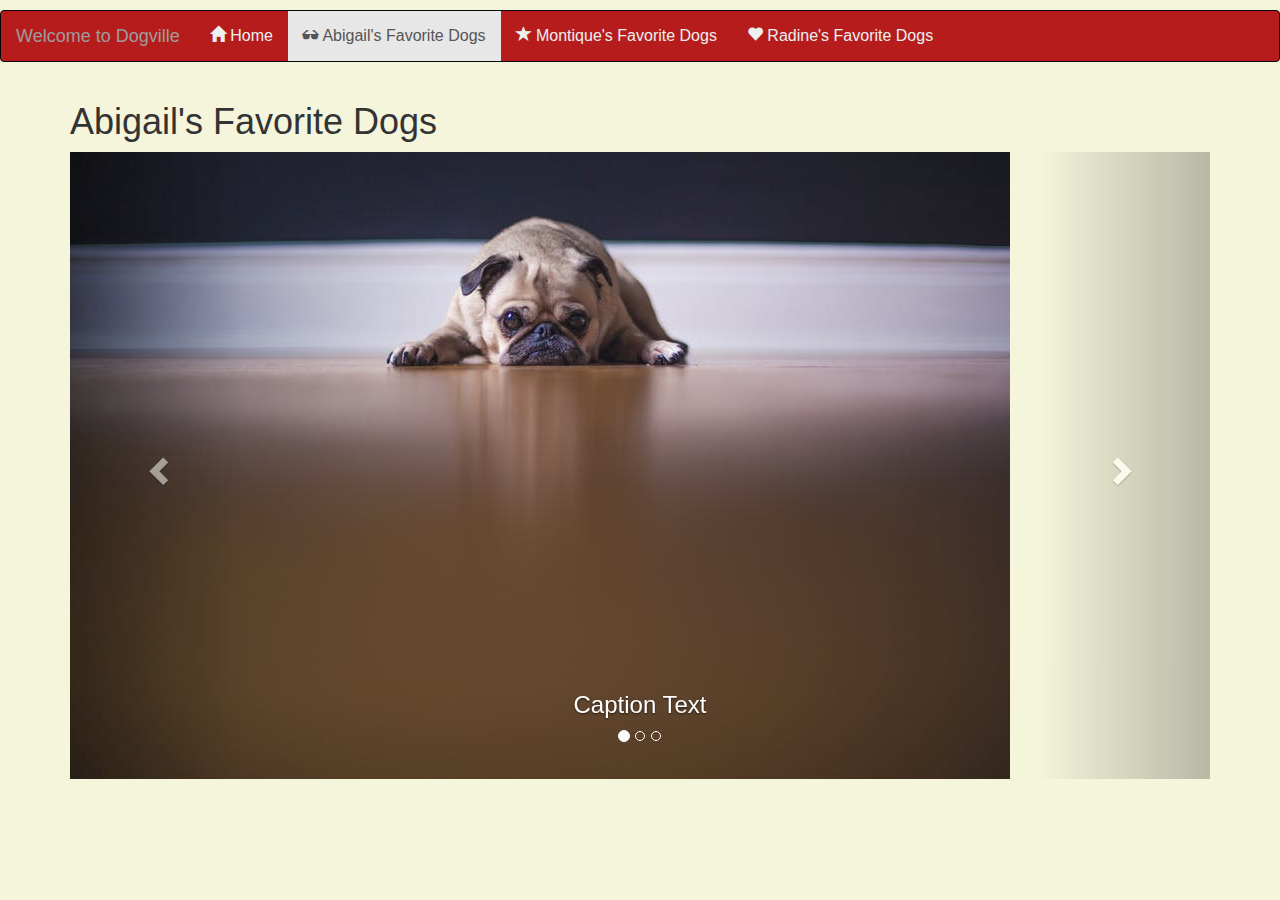
==== abigail.html @ 544cb493 "this is the group project for phase 2" ====
<!DOCTYPE html>
<html>
  <head>
  <meta charset="utf-8">
  <meta name="viewport" content="width=device-width, initial-scale=1">
 <link rel="stylesheet" href="https://maxcdn.bootstrapcdn.com/bootstrap/3.3.6/css/bootstrap.min.css">
<link rel="stylesheet" href="css/groupstyle.css">
  <script src="https://ajax.googleapis.com/ajax/libs/jquery/3.2.1/jquery.min.js"></script>
  <script src="https://maxcdn.bootstrapcdn.com/bootstrap/3.3.7/js/bootstrap.min.js"></script>
  <script src="js/script.js"></script>
</head>
  <body>
     <nav class="navbar navbar-inverse">
  <div class="container-fluid">
    <div class="navbar-header">
      <button type="button" class="navbar-toggle" data-toggle="collapse" data-target="#myNavbar">
        <span class="icon-bar"></span>
        <span class="icon-bar"></span>
        <span class="icon-bar"></span> 
      </button>
      <a class="navbar-brand" href="#">Welcome to Dogville</a></a>
    </div>
    <div class="collapse navbar-collapse" id="myNavbar">
      <ul class="nav navbar-nav">
        <li><a href="index.html"><span class="glyphicon glyphicon-home"> </span>  Home</a></li>
        <li class="active"><a href="abigail.html"><span class="glyphicon glyphicon-sunglasses"> </span> </span>Abigail's Favorite Dogs</a></li>
        <li><a href="montique.html"><span class="glyphicon glyphicon-star"> </span> Montique's Favorite Dogs</a></li> 
        <li><a href="radine.html"><span class="glyphicon glyphicon-heart"> </span> Radine's Favorite Dogs</a></li> 
      </ul>
    </div>
  </div>
</nav>
<div class="container">
     <h1> Abigail's Favorite Dogs</h1>
     <!--This doesn't work. Will have to work on it more next class. -->
   
<div id="carousel-example-generic" class="carousel slide" data-ride="carousel">
  <!-- Indicators -->
  <ol class="carousel-indicators">
    <li data-target="#carousel-example-generic" data-slide-to="0" class="active"></li>
    <li data-target="#carousel-example-generic" data-slide-to="1"></li>
    <li data-target="#carousel-example-generic" data-slide-to="2"></li>
  </ol>
 
  <!-- Wrapper for slides -->
  <div class="carousel-inner">
    <div class="item active">
      <img src="images/pug.jpg" alt="This is a pug.">
      <div class="carousel-caption">
      	<h3>Caption Text</h3>
      </div>
    </div>
    <div class="item">
      <img src="images/chihuahua.jpg" alt="This is a Chihuahua.">
      <div class="carousel-caption">
      	<h3>Caption Text</h3>
      </div>
    </div>
    <div class="item">
      <img src="images/pug2.jpg" alt="This is another pug.">
      <div class="carousel-caption">
      	<h3>Caption Text</h3>
      </div>
    </div>
  </div>
 
  <!-- Controls -->
  <a class="left carousel-control" href="#carousel-example-generic" role="button" data-slide="prev">
    <span class="glyphicon glyphicon-chevron-left"></span>
  </a>
  <a class="right carousel-control" href="#carousel-example-generic" role="button" data-slide="next">
    <span class="glyphicon glyphicon-chevron-right"></span>
  </a>
</div> <!-- Carousel -->

</div>
  </body>
 </html>
---- css/groupstyle.css ----
body {
    padding-top: 10px;
    font-size: 16px;
    background-color: #F5F5DC;
    margin: 0;
}

.navbar {
    background-color: #b71c1c;
    
}
.navbar-brand {
    color: #ecf0f1; 
}
.navbar .navbar-nav > li > a {
    color: #ecf0f1;
}
.navbar .navbar-nav > .active > a, .navbar-default .navbar-nav > .active > a:hover, .navbar-default .navbar-nav > .active > a:focus {
    background-color: #E7E7E7;
    color: #555555;
}
}




a {
    color: #ecf0f1;
}

.margin-bottom-sm {
    margin-bottom: 10px;
}
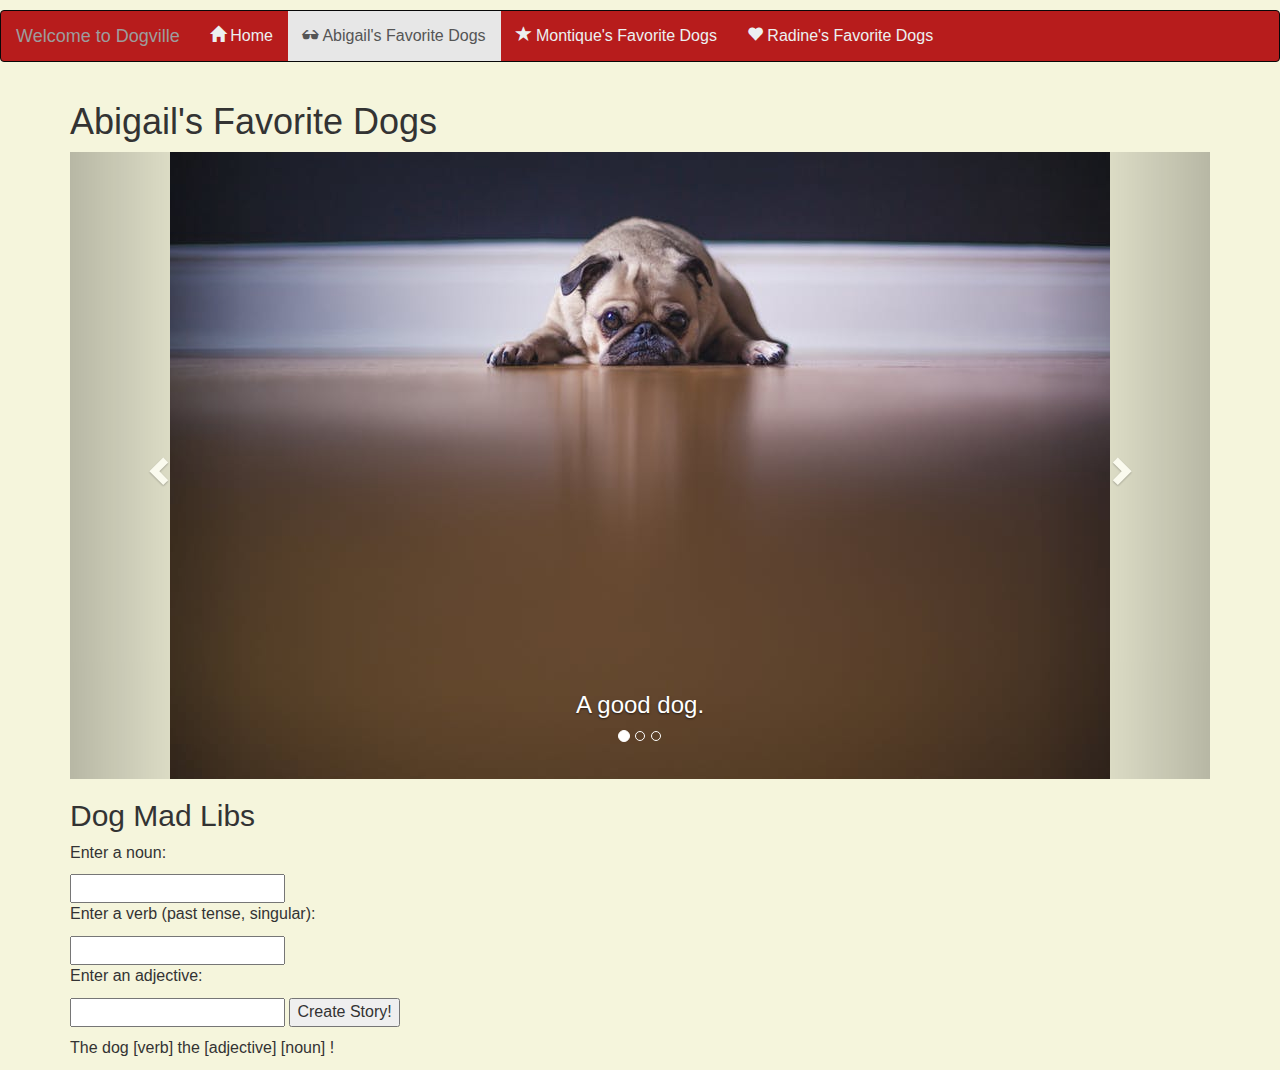
==== commit 18f32495: "update general" ====
--- a/abigail.html
+++ b/abigail.html
@@ -5,9 +5,7 @@
   <meta name="viewport" content="width=device-width, initial-scale=1">
  <link rel="stylesheet" href="https://maxcdn.bootstrapcdn.com/bootstrap/3.3.6/css/bootstrap.min.css">
 <link rel="stylesheet" href="css/groupstyle.css">
-  <script src="https://ajax.googleapis.com/ajax/libs/jquery/3.2.1/jquery.min.js"></script>
-  <script src="https://maxcdn.bootstrapcdn.com/bootstrap/3.3.7/js/bootstrap.min.js"></script>
-  <script src="js/script.js"></script>
+
 </head>
   <body>
      <nav class="navbar navbar-inverse">
@@ -32,7 +30,6 @@
 </nav>
 <div class="container">
      <h1> Abigail's Favorite Dogs</h1>
-     <!--This doesn't work. Will have to work on it more next class. -->
    
 <div id="carousel-example-generic" class="carousel slide" data-ride="carousel">
   <!-- Indicators -->
@@ -45,24 +42,26 @@
   <!-- Wrapper for slides -->
   <div class="carousel-inner">
     <div class="item active">
-      <img src="images/pug.jpg" alt="This is a pug.">
+      <img src="images/pug.jpg" alt="This is a pug." class="center-block">
       <div class="carousel-caption">
-      	<h3>Caption Text</h3>
+      	<h3>A good dog.</h3>
       </div>
     </div>
     <div class="item">
-      <img src="images/chihuahua.jpg" alt="This is a Chihuahua.">
+      <img src="images/chihuahua.jpg" alt="This is a Chihuahua." class="center-block">
       <div class="carousel-caption">
-      	<h3>Caption Text</h3>
+      	<h3>Another good dog.</h3>
       </div>
     </div>
     <div class="item">
-      <img src="images/pug2.jpg" alt="This is another pug.">
+      <img src="images/pug2.jpg" alt="This is another pug." class="center-block">
       <div class="carousel-caption">
-      	<h3>Caption Text</h3>
+      	<h3>All good dogs.</h3>
       </div>
     </div>
   </div>
+
+  
  
   <!-- Controls -->
   <a class="left carousel-control" href="#carousel-example-generic" role="button" data-slide="prev">
@@ -73,6 +72,33 @@
   </a>
 </div> <!-- Carousel -->
 
+ <h2> Dog Mad Libs </h2>
+        
+
+        <p>Enter a noun:</p>
+        <input type="text" id="noun-1">
+        <p>Enter a verb (past tense, singular):</p>
+        <input type="text" id="verb-1">
+        <p>Enter an adjective:</p>
+        <input type="text" id="adjective-1">
+        <button id="create-story">Create Story!</button>
+        <p id="story"></p>
+        
+        
+        <div id="madlibs">
+
+    <p>
+       The dog <span id="verb-1-place">[verb]</span> the <span id="adjective-1-place"> [adjective] </span> <span id="noun-1-place">[noun] </span>! 
+
+    </p>
+ <script src="https://ajax.googleapis.com/ajax/libs/jquery/3.2.1/jquery.min.js"></script>
+  <script src="https://maxcdn.bootstrapcdn.com/bootstrap/3.3.7/js/bootstrap.min.js"></script>
+  <script src="js/script.js"></script>
+</div>
+    </div>
+    </body>
+</html>
+
 </div>
   </body>
  </html>--- a/css/groupstyle.css
+++ b/css/groupstyle.css
@@ -19,7 +19,6 @@
     background-color: #E7E7E7;
     color: #555555;
 }
-}
 
 
 
